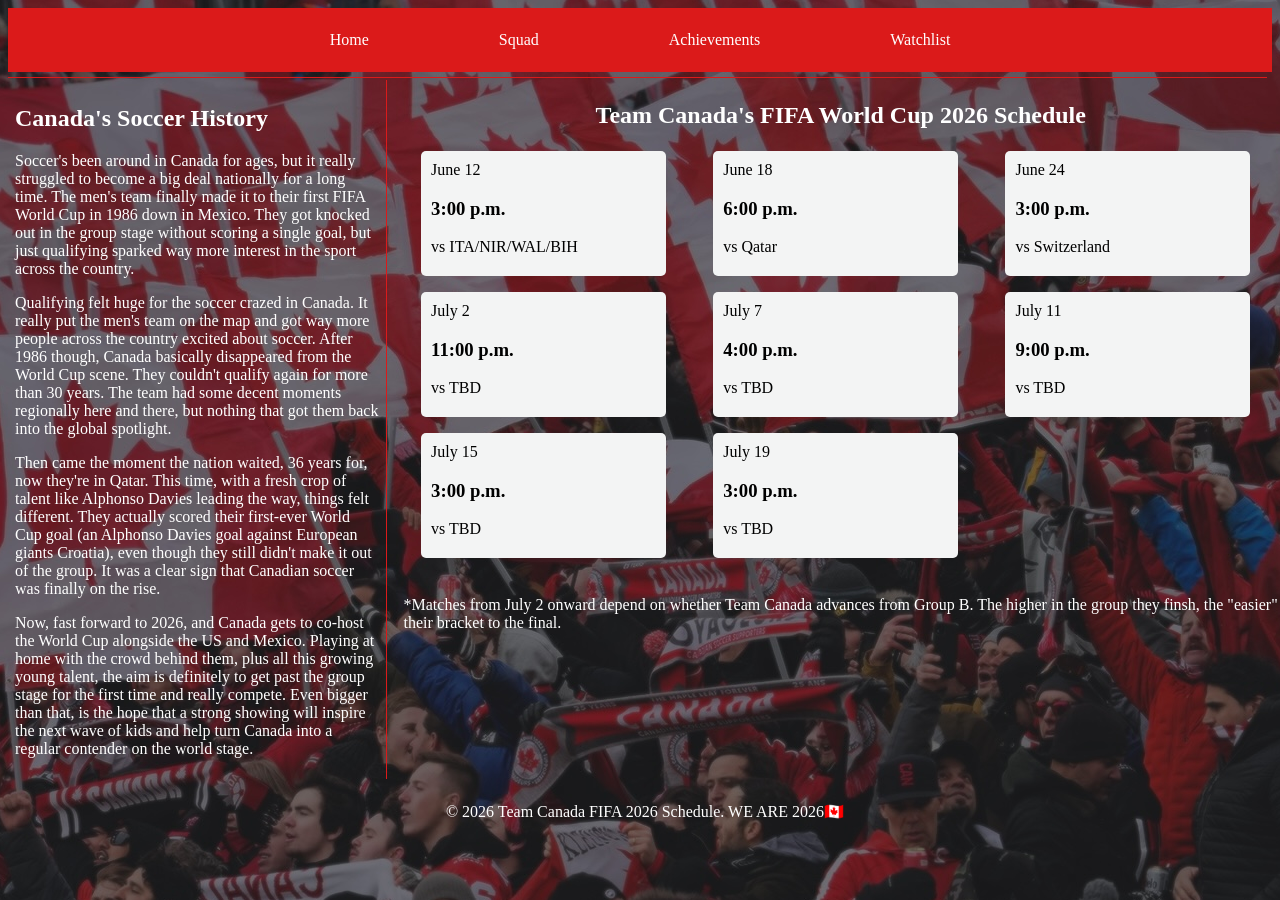
==== index.html @ 7243f4d8 "Added last 5 results for team Canada and all other opponent teams where applicable" ====
<!DOCTYPE html>
<html lang="en">

<head>
    <meta charset="UTF-8">
    <title>Team Canada's FIFA World Cup Schedule</title>
    <link rel="stylesheet" href="css/styles.css">
    <script defer src="script.js"></script>
</head>

<body class="index-page">
    <header class="header">
        <div class="header-content">
            <nav class="nav">
                <ul class="nav-list">
                    <li>Home</li>
                    <li><a href="players.html">Squad</a></li>
                    <li>Achievements</li>
                    <li>Watchlist</li>
                </ul>
            </nav>
        </div>
    </header>

    <div class="homepage">
        <section id="history" class="historySection">
            <h1>Canada's Soccer History</h1>

            <p>Soccer's been around in Canada for ages, but it really struggled to become a big deal nationally for a
                long time. The men's team finally made it to their first FIFA World Cup in 1986 down in Mexico. They got
                knocked out in the group stage without scoring a single goal, but just qualifying sparked way more
                interest in
                the sport across the country.</p>

            <p>Qualifying felt huge for the soccer crazed in Canada. It really put the men's team on the map and got way
                more people
                across the country excited about soccer. After 1986 though, Canada basically disappeared from the World
                Cup scene.
                They couldn't qualify again for more than 30 years. The team had some decent moments regionally here and
                there, but
                nothing that got them back into the global spotlight.</p>

            <p>Then came the moment the nation waited, 36 years for, now they're in Qatar. This time, with a fresh crop
                of talent like
                Alphonso Davies leading the way, things felt different. They actually scored their first-ever World Cup
                goal
                (an Alphonso Davies goal against European giants Croatia), even though they still didn't make it out of
                the group.
                It was a clear sign that Canadian soccer was finally on the rise.</p>

            <p>Now, fast forward to 2026, and Canada gets to co-host the World Cup alongside the US and Mexico. Playing
                at home with the crowd behind them, plus all this growing young talent, the aim is definitely to get
                past
                the group stage for the first time and really compete. Even bigger than that, is the hope that a strong
                showing will inspire the next wave of kids and help turn Canada into a regular contender on the world
                stage.</p>

        </section>

        <section id="schedule" class="scheduleSection">
            <h2>Team Canada's FIFA World Cup 2026 Schedule</h2>

            <div class="games">

                <div class="preview" data-date="June 12" data-time="3:00 p.m." data-opponent="ITA/NIR/WAL/BIH"
                    data-location="BMO Field, Toronto" data-stage="Group Stage">
                    <p1>June 12</p1>
                    <h3>3:00 p.m.</h3>
                    <p1>vs ITA/NIR/WAL/BIH</p1>
                </div>

                <div class="preview" data-date="June 18" data-time="6:00 p.m." data-opponent="Qatar"
                    data-location="BC Place, Vancouver" data-stage="Group Stage">
                    <p1>June 18</p1>
                    <h3>6:00 p.m.</h3>
                    <p1>vs Qatar</p1>
                </div>

                <div class="preview" data-date="June 24" data-time="3:00 p.m." data-opponent="Switzerland"
                    data-location="BC Place, Vancouver" data-stage="Group Stage">
                    <p1>June 24</p1>
                    <h3>3:00 p.m.</h3>
                    <p1>vs Switzerland</p1>
                </div>

                <div class="preview" data-date="July 2" data-time="11:00 p.m." data-opponent="TBD"
                    data-location="BC Place, Vancouver" data-stage="Round of 32">
                    <p1>July 2</p1>
                    <h3>11:00 p.m.</h3>
                    <p1>vs TBD</p1>
                </div>

                <div class="preview" data-date="July 7" data-time="4:00 p.m." data-opponent="TBD"
                    data-location="BC Place, Vancouver" data-stage="Round of 16">
                    <p1>July 7</p1>
                    <h3>4:00 p.m.</h3>
                    <p1>vs TBD</p1>
                </div>

                <div class="preview" data-date="July 11" data-time="9:00 p.m." data-opponent="TBD"
                    data-location="Arrowhead Stadium, Kansas" data-stage="Quarter Finals">
                    <p1>July 11</p1>
                    <h3>9:00 p.m.</h3>
                    <p1>vs TBD</p1>
                </div>

                <div class="preview" data-date="July 15" data-time="3:00 p.m." data-opponent="TBD"
                    data-location="Mercedes-Benz Stadium, Atlanta" data-stage="Semi Finals">
                    <p1>July 15</p1>
                    <h3>3:00 p.m.</h3>
                    <p1>vs TBD</p1>
                </div>

                <div class="preview" data-date="July 19" data-time="3:00 p.m." data-opponent="TBD"
                    data-location="MetLife Stadium, New Jersey" data-stage="Final">
                    <p1>July 19</p1>
                    <h3>3:00 p.m.</h3>
                    <p1>vs TBD</p1>
                </div>

            </div><br><br>

            <p2>*Matches from July 2 onward depend on whether Team Canada advances from Group B. The higher in the group
                they finsh, the "easier" their bracket to the final.</p2>

        </section>

    </div>

    <div id="gameModal" class="modal">
        <div class="modal-content">
            <span class="close-btn">&times;</span>

            <div class="details-container">

                <div class="homeTeam-container">
                    <img id="canadaFlag" src="images/canada-flag.jpg" alt="Canadian Flag">
                    <p>Canada</p>
                    <p id="CanadaForm">Form: D W L W D </p>
                </div>

                <div class="modal-text">
                    <h2 id="modalTitle">Match Details</h2>
                    <p>VS</p>
                    <p id="modalDate"></p>
                    <p id="modalTime"></p>
                    <p id="modalStage"></p>
                    <p id="modalLocation"></p>
                </div>

                <div class="awayTeam-container">
                    <img id="opponentFlag" src="" alt="Opponent Flag">
                    <p id="modalOpponent"></p>
                    <p id="recentForm" class="form"></p>
                </div>
                
            </div>
            <button id="favouriteBtn">Add to Favourites</button>
        </div>
    </div>

    <footer class="footer">
        <p>© 2026 Team Canada FIFA 2026 Schedule. WE ARE 2026🇨🇦</p>
    </footer>

</body>

</html>
---- css/styles.css ----
body.index-page {
  background-image: url("../images/homepage.jpg");
  background-repeat: no-repeat;
  background-attachment: fixed;
  background-position: center;
  background-size: auto;
  color: white;
}

.header {
  background-color: #db1a1a;
  color: #ffff;
  padding: 5px;
  margin-bottom: 1px;
}

.footer {
  color: #ffff;
  padding: 5px;
  text-align: center;
  position: relative;
  bottom: 0;
  width: 100%;
}

.nav-list {
  list-style: none;
  padding: 0;
  display: flex;
  justify-content: center;
  gap: 120px;
}

.nav-list li {
  display: inline;
  padding: 2px 5px;
}

.nav-list li:hover {
  cursor: pointer;
  text-decoration: underline;
}

.nav-list li a {
  color: white;
  text-decoration: none;
}

.homepage {
  display: grid;
  grid-template-columns: 30% 70%;
  margin-top: 5px;
  margin-right: 5px;
  padding: 2px;
  gap: 15px;
  border-top: #db1a1a solid 1px;
}

.historySection {
  padding: 5px;
  border-right: #db1a1a solid 1px;
}

.scheduleSection {
  padding: 2px;
  color: black;
}

h2 {
  text-align: center;
  color: white;
}

.games {
  display: grid;
  grid-template-columns: repeat(auto-fill, minmax(225px, 1fr));
  grid-auto-rows: 125px;
  gap: 1em;
  padding: 2px;
  justify-items: center;
  margin-right: 10px;
}

.preview {
  background-color: #f3f4f4;
  text-align: left;
  width: 225px;
  padding: 10px;
  border: hidden;
  border-radius: 5px;
  height: 105px;
}

.preview:hover {
  background-color: #db1a1a;
  cursor: pointer;
  color: white;
}

p2 {
  color: white;
}

.squad-grid {
  display: grid;

  grid-template-columns: repeat(auto-fill, minmax(200px, 1fr));

  gap: 16px;

  margin-bottom: 40px;
}

.members {
  background: #db1a1a;

  border-radius: 8px;

  overflow: hidden;

  text-align: center;

  padding-bottom: 10px;

  color: white;
}

.members img {
  width: 100%;

  height: 190px;

  object-fit: cover;

  display: block;
}

h4 {
  text-align: center;
}

h5 {
  text-align: center;
}

a {
  color: black;

  text-decoration: none;
}

.modal {
  display: none;
  position: fixed;
  top: 0;
  left: 0;
  width: 100%;
  height: 100%;
  background-color: rgba(0, 0, 0, 0.7);
  justify-content: center;
  align-items: center;
  z-index: 1000;
}

.details-container {
  display: grid;
  grid-template-columns: 130px 1fr 130px;
  align-items: center;
  gap: 30px;
}

.homeTeam-container {
  display: flex;
  flex-direction: column;
  align-items: center;
}

.homeTeam-container p {
  margin: 5px 0;
}

#CanadaForm {
  font-size: 12px;
}

.awayTeam-container {
  display: flex;
  flex-direction: column;
  align-items: center;
}

.awayTeam-container p {
  margin: 5px 0;
}

#recentForm {
  font-size: 12px;
}

#canadaFlag, #opponentFlag {
  width: 120px;
  height: auto;
  object-fit: contain;
}

.modal-content {
  background-color: white;
  color: black;
  max-width: 90%;
  padding: 25px;
  border-radius: 10px;
  text-align: center;
  position: relative;
  animation: fadeIn 0.3s ease;

  display: flex;
  flex-direction: column;
  gap: 20px
}

.modal-content h2 {
  color: black;
  margin-bottom: 15px;
  text-align: center;
}

.close-btn {
  position: absolute;
  top: 10px;
  right: 15px;
  font-size: 28px;
  cursor: pointer;
  color: black;
}

.close-btn:hover {
  color: #db1a1a;
}

#favouriteBtn {
  background-color: #db1a1a;
  color: white;
  border: none;
  padding: 10px 16px;
  border-radius: 5px;
  cursor: pointer;
  margin-top: 10px;
}

#favouriteBtn:hover {
  background-color: #a50f0f;
}

@keyframes fadeIn {
  from {
    opacity: 0;
    transform: scale(0.9);
  }
  to {
    opacity: 1;
    transform: scale(1);
  }
}
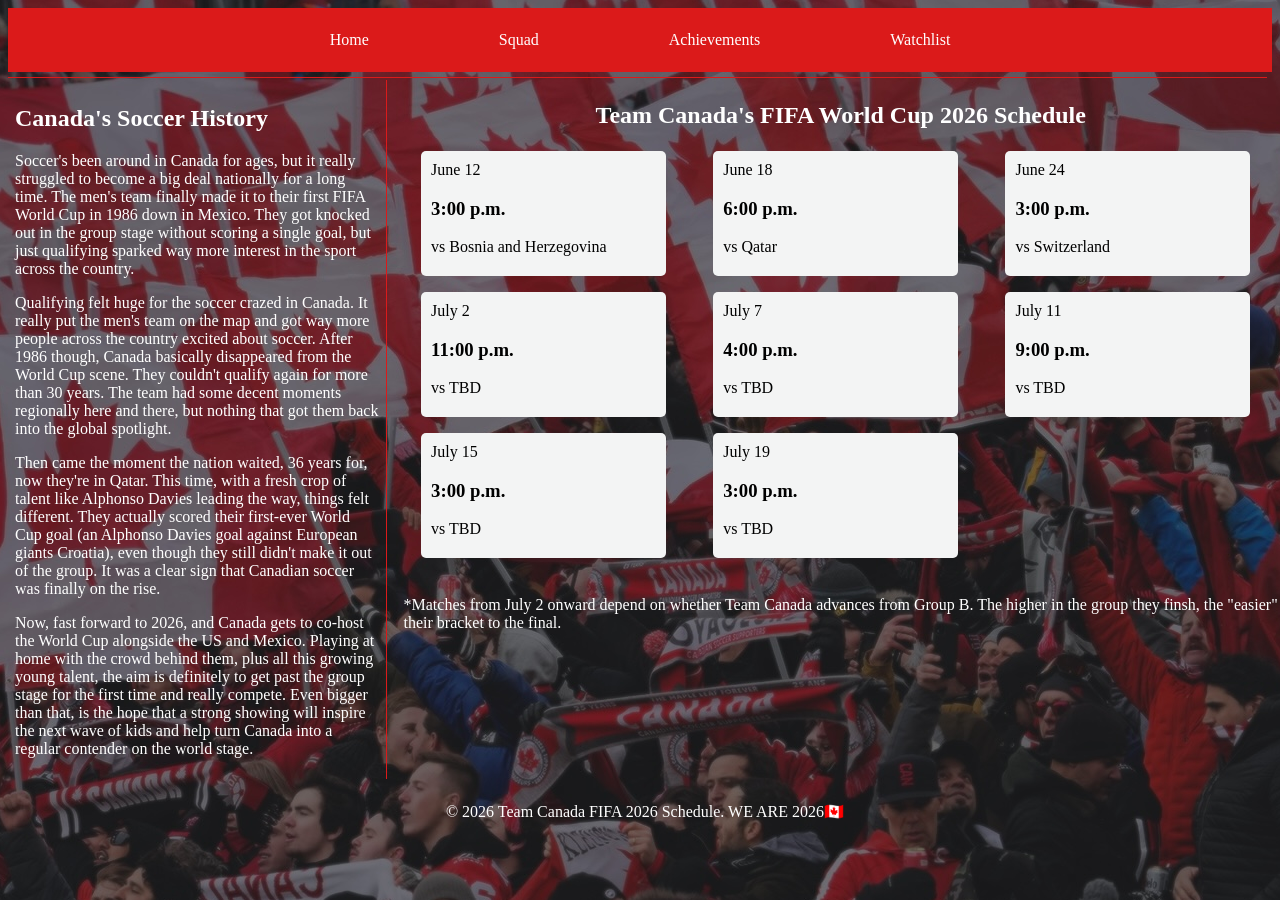
==== commit 9ddf3a8a: "Updated match one to show the correct opponent" ====
--- a/index.html
+++ b/index.html
@@ -5,7 +5,6 @@
     <meta charset="UTF-8">
     <title>Team Canada's FIFA World Cup Schedule</title>
     <link rel="stylesheet" href="css/styles.css">
-    <script defer src="script.js"></script>
 </head>
 
 <body class="index-page">
@@ -28,32 +27,23 @@
 
             <p>Soccer's been around in Canada for ages, but it really struggled to become a big deal nationally for a
                 long time. The men's team finally made it to their first FIFA World Cup in 1986 down in Mexico. They got
-                knocked out in the group stage without scoring a single goal, but just qualifying sparked way more
-                interest in
+                knocked out in the group stage without scoring a single goal, but just qualifying sparked way more interest in
                 the sport across the country.</p>
 
-            <p>Qualifying felt huge for the soccer crazed in Canada. It really put the men's team on the map and got way
-                more people
-                across the country excited about soccer. After 1986 though, Canada basically disappeared from the World
-                Cup scene.
-                They couldn't qualify again for more than 30 years. The team had some decent moments regionally here and
-                there, but
+            <p>Qualifying felt huge for the soccer crazed in Canada. It really put the men's team on the map and got way more people
+                across the country excited about soccer. After 1986 though, Canada basically disappeared from the World Cup scene.
+                They couldn't qualify again for more than 30 years. The team had some decent moments regionally here and there, but 
                 nothing that got them back into the global spotlight.</p>
 
-            <p>Then came the moment the nation waited, 36 years for, now they're in Qatar. This time, with a fresh crop
-                of talent like
-                Alphonso Davies leading the way, things felt different. They actually scored their first-ever World Cup
-                goal
-                (an Alphonso Davies goal against European giants Croatia), even though they still didn't make it out of
-                the group.
+            <p>Then came the moment the nation waited, 36 years for, now they're in Qatar. This time, with a fresh crop of talent like 
+                Alphonso Davies leading the way, things felt different. They actually scored their first-ever World Cup goal 
+                (an Alphonso Davies goal against European giants Croatia), even though they still didn't make it out of the group. 
                 It was a clear sign that Canadian soccer was finally on the rise.</p>
 
             <p>Now, fast forward to 2026, and Canada gets to co-host the World Cup alongside the US and Mexico. Playing
-                at home with the crowd behind them, plus all this growing young talent, the aim is definitely to get
-                past
+                at home with the crowd behind them, plus all this growing young talent, the aim is definitely to get past
                 the group stage for the first time and really compete. Even bigger than that, is the hope that a strong
-                showing will inspire the next wave of kids and help turn Canada into a regular contender on the world
-                stage.</p>
+                showing will inspire the next wave of kids and help turn Canada into a regular contender on the world stage.</p>
 
         </section>
 
@@ -62,57 +52,49 @@
 
             <div class="games">
 
-                <div class="preview" data-date="June 12" data-time="3:00 p.m." data-opponent="ITA/NIR/WAL/BIH"
-                    data-location="BMO Field, Toronto" data-stage="Group Stage">
+                <div class="preview">
                     <p1>June 12</p1>
                     <h3>3:00 p.m.</h3>
-                    <p1>vs ITA/NIR/WAL/BIH</p1>
+                    <p1>vs Bosnia and Herzegovina</p1>
                 </div>
 
-                <div class="preview" data-date="June 18" data-time="6:00 p.m." data-opponent="Qatar"
-                    data-location="BC Place, Vancouver" data-stage="Group Stage">
+                <div class="preview">
                     <p1>June 18</p1>
                     <h3>6:00 p.m.</h3>
                     <p1>vs Qatar</p1>
                 </div>
 
-                <div class="preview" data-date="June 24" data-time="3:00 p.m." data-opponent="Switzerland"
-                    data-location="BC Place, Vancouver" data-stage="Group Stage">
+                <div class="preview">
                     <p1>June 24</p1>
                     <h3>3:00 p.m.</h3>
                     <p1>vs Switzerland</p1>
                 </div>
 
-                <div class="preview" data-date="July 2" data-time="11:00 p.m." data-opponent="TBD"
-                    data-location="BC Place, Vancouver" data-stage="Round of 32">
+                <div class="preview">
                     <p1>July 2</p1>
                     <h3>11:00 p.m.</h3>
                     <p1>vs TBD</p1>
                 </div>
 
-                <div class="preview" data-date="July 7" data-time="4:00 p.m." data-opponent="TBD"
-                    data-location="BC Place, Vancouver" data-stage="Round of 16">
+                <div class="preview">
                     <p1>July 7</p1>
                     <h3>4:00 p.m.</h3>
                     <p1>vs TBD</p1>
                 </div>
 
-                <div class="preview" data-date="July 11" data-time="9:00 p.m." data-opponent="TBD"
-                    data-location="Arrowhead Stadium, Kansas" data-stage="Quarter Finals">
+                <div class="preview">
                     <p1>July 11</p1>
                     <h3>9:00 p.m.</h3>
                     <p1>vs TBD</p1>
                 </div>
 
-                <div class="preview" data-date="July 15" data-time="3:00 p.m." data-opponent="TBD"
-                    data-location="Mercedes-Benz Stadium, Atlanta" data-stage="Semi Finals">
+                <div class="preview">
                     <p1>July 15</p1>
                     <h3>3:00 p.m.</h3>
                     <p1>vs TBD</p1>
                 </div>
 
-                <div class="preview" data-date="July 19" data-time="3:00 p.m." data-opponent="TBD"
-                    data-location="MetLife Stadium, New Jersey" data-stage="Final">
+                <div class="preview">
                     <p1>July 19</p1>
                     <h3>3:00 p.m.</h3>
                     <p1>vs TBD</p1>
@@ -127,42 +109,11 @@
 
     </div>
 
-    <div id="gameModal" class="modal">
-        <div class="modal-content">
-            <span class="close-btn">&times;</span>
-
-            <div class="details-container">
-
-                <div class="homeTeam-container">
-                    <img id="canadaFlag" src="images/canada-flag.jpg" alt="Canadian Flag">
-                    <p>Canada</p>
-                    <p id="CanadaForm">Form: D W L W D </p>
-                </div>
-
-                <div class="modal-text">
-                    <h2 id="modalTitle">Match Details</h2>
-                    <p>VS</p>
-                    <p id="modalDate"></p>
-                    <p id="modalTime"></p>
-                    <p id="modalStage"></p>
-                    <p id="modalLocation"></p>
-                </div>
-
-                <div class="awayTeam-container">
-                    <img id="opponentFlag" src="" alt="Opponent Flag">
-                    <p id="modalOpponent"></p>
-                    <p id="recentForm" class="form"></p>
-                </div>
-                
-            </div>
-            <button id="favouriteBtn">Add to Favourites</button>
-        </div>
-    </div>
-
     <footer class="footer">
         <p>© 2026 Team Canada FIFA 2026 Schedule. WE ARE 2026🇨🇦</p>
     </footer>
 
+
 </body>
 
 </html>
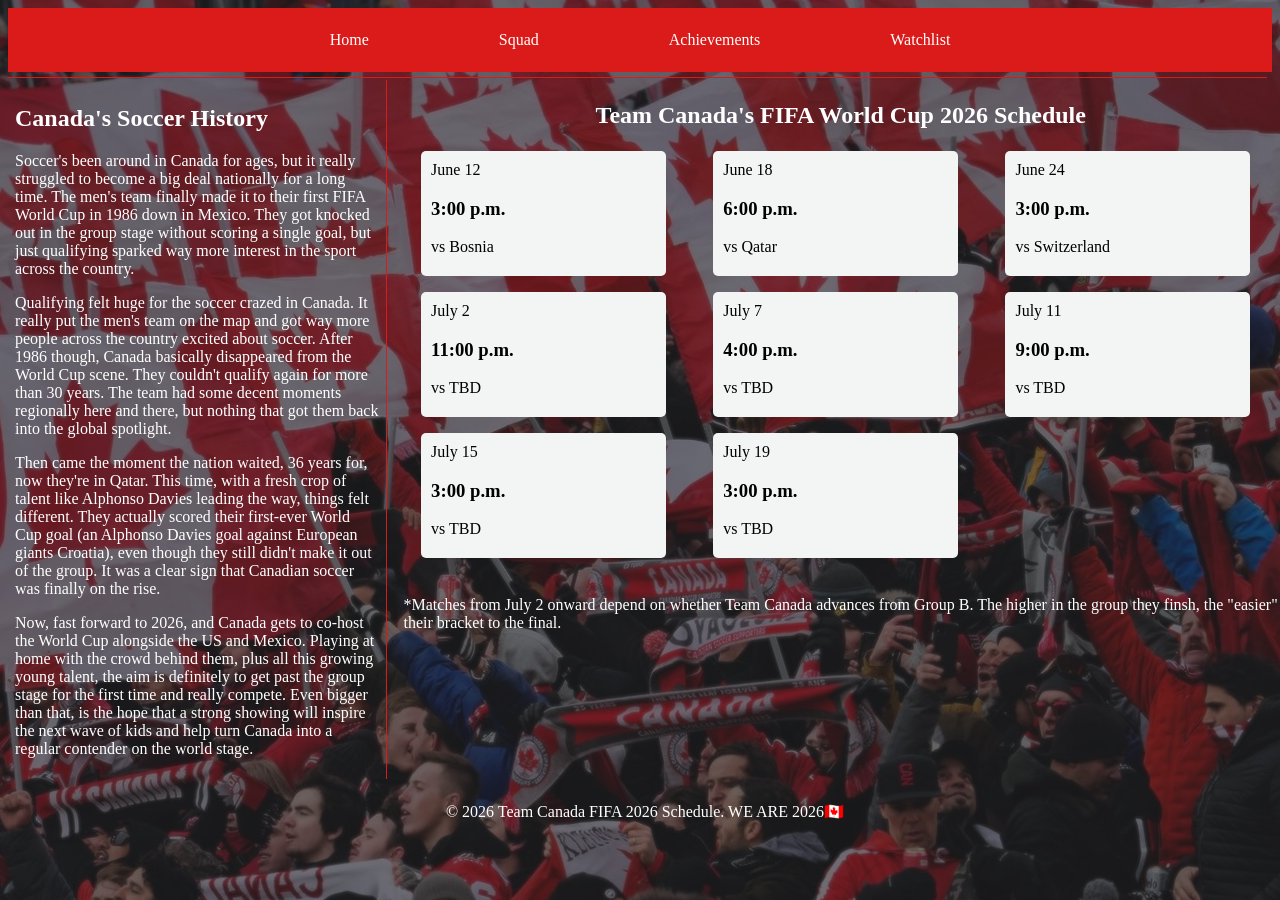
==== commit bf684eb1: "Updated modals to include Bosnia Flag" ====
--- a/index.html
+++ b/index.html
@@ -5,6 +5,7 @@
     <meta charset="UTF-8">
     <title>Team Canada's FIFA World Cup Schedule</title>
     <link rel="stylesheet" href="css/styles.css">
+    <script defer src="script.js"></script>
 </head>
 
 <body class="index-page">
@@ -27,23 +28,32 @@
 
             <p>Soccer's been around in Canada for ages, but it really struggled to become a big deal nationally for a
                 long time. The men's team finally made it to their first FIFA World Cup in 1986 down in Mexico. They got
-                knocked out in the group stage without scoring a single goal, but just qualifying sparked way more interest in
+                knocked out in the group stage without scoring a single goal, but just qualifying sparked way more
+                interest in
                 the sport across the country.</p>
 
-            <p>Qualifying felt huge for the soccer crazed in Canada. It really put the men's team on the map and got way more people
-                across the country excited about soccer. After 1986 though, Canada basically disappeared from the World Cup scene.
-                They couldn't qualify again for more than 30 years. The team had some decent moments regionally here and there, but 
+            <p>Qualifying felt huge for the soccer crazed in Canada. It really put the men's team on the map and got way
+                more people
+                across the country excited about soccer. After 1986 though, Canada basically disappeared from the World
+                Cup scene.
+                They couldn't qualify again for more than 30 years. The team had some decent moments regionally here and
+                there, but
                 nothing that got them back into the global spotlight.</p>
 
-            <p>Then came the moment the nation waited, 36 years for, now they're in Qatar. This time, with a fresh crop of talent like 
-                Alphonso Davies leading the way, things felt different. They actually scored their first-ever World Cup goal 
-                (an Alphonso Davies goal against European giants Croatia), even though they still didn't make it out of the group. 
+            <p>Then came the moment the nation waited, 36 years for, now they're in Qatar. This time, with a fresh crop
+                of talent like
+                Alphonso Davies leading the way, things felt different. They actually scored their first-ever World Cup
+                goal
+                (an Alphonso Davies goal against European giants Croatia), even though they still didn't make it out of
+                the group.
                 It was a clear sign that Canadian soccer was finally on the rise.</p>
 
             <p>Now, fast forward to 2026, and Canada gets to co-host the World Cup alongside the US and Mexico. Playing
-                at home with the crowd behind them, plus all this growing young talent, the aim is definitely to get past
+                at home with the crowd behind them, plus all this growing young talent, the aim is definitely to get
+                past
                 the group stage for the first time and really compete. Even bigger than that, is the hope that a strong
-                showing will inspire the next wave of kids and help turn Canada into a regular contender on the world stage.</p>
+                showing will inspire the next wave of kids and help turn Canada into a regular contender on the world
+                stage.</p>
 
         </section>
 
@@ -52,49 +62,57 @@
 
             <div class="games">
 
-                <div class="preview">
+                <div class="preview" data-date="June 12" data-time="3:00 p.m." data-opponent="Bosnia"
+                    data-location="BMO Field, Toronto" data-stage="Group Stage">
                     <p1>June 12</p1>
                     <h3>3:00 p.m.</h3>
-                    <p1>vs Bosnia and Herzegovina</p1>
+                    <p1>vs Bosnia</p1>
                 </div>
 
-                <div class="preview">
+                <div class="preview" data-date="June 18" data-time="6:00 p.m." data-opponent="Qatar"
+                    data-location="BC Place, Vancouver" data-stage="Group Stage">
                     <p1>June 18</p1>
                     <h3>6:00 p.m.</h3>
                     <p1>vs Qatar</p1>
                 </div>
 
-                <div class="preview">
+                <div class="preview" data-date="June 24" data-time="3:00 p.m." data-opponent="Switzerland"
+                    data-location="BC Place, Vancouver" data-stage="Group Stage">
                     <p1>June 24</p1>
                     <h3>3:00 p.m.</h3>
                     <p1>vs Switzerland</p1>
                 </div>
 
-                <div class="preview">
+                <div class="preview" data-date="July 2" data-time="11:00 p.m." data-opponent="TBD"
+                    data-location="BC Place, Vancouver" data-stage="Round of 32">
                     <p1>July 2</p1>
                     <h3>11:00 p.m.</h3>
                     <p1>vs TBD</p1>
                 </div>
 
-                <div class="preview">
+                <div class="preview" data-date="July 7" data-time="4:00 p.m." data-opponent="TBD"
+                    data-location="BC Place, Vancouver" data-stage="Round of 16">
                     <p1>July 7</p1>
                     <h3>4:00 p.m.</h3>
                     <p1>vs TBD</p1>
                 </div>
 
-                <div class="preview">
+                <div class="preview" data-date="July 11" data-time="9:00 p.m." data-opponent="TBD"
+                    data-location="Arrowhead Stadium, Kansas" data-stage="Quarter Finals">
                     <p1>July 11</p1>
                     <h3>9:00 p.m.</h3>
                     <p1>vs TBD</p1>
                 </div>
 
-                <div class="preview">
+                <div class="preview" data-date="July 15" data-time="3:00 p.m." data-opponent="TBD"
+                    data-location="Mercedes-Benz Stadium, Atlanta" data-stage="Semi Finals">
                     <p1>July 15</p1>
                     <h3>3:00 p.m.</h3>
                     <p1>vs TBD</p1>
                 </div>
 
-                <div class="preview">
+                <div class="preview" data-date="July 19" data-time="3:00 p.m." data-opponent="TBD"
+                    data-location="MetLife Stadium, New Jersey" data-stage="Final">
                     <p1>July 19</p1>
                     <h3>3:00 p.m.</h3>
                     <p1>vs TBD</p1>
@@ -109,11 +127,42 @@
 
     </div>
 
+    <div id="gameModal" class="modal">
+        <div class="modal-content">
+            <span class="close-btn">&times;</span>
+
+            <div class="details-container">
+
+                <div class="homeTeam-container">
+                    <img id="canadaFlag" src="images/canada-flag.jpg" alt="Canadian Flag">
+                    <p>Canada</p>
+                    <p id="CanadaForm">Form: D W L W D </p>
+                </div>
+
+                <div class="modal-text">
+                    <h2 id="modalTitle">Match Details</h2>
+                    <p>VS</p>
+                    <p id="modalDate"></p>
+                    <p id="modalTime"></p>
+                    <p id="modalStage"></p>
+                    <p id="modalLocation"></p>
+                </div>
+
+                <div class="awayTeam-container">
+                    <img id="opponentFlag" src="" alt="Opponent Flag">
+                    <p id="modalOpponent"></p>
+                    <p id="recentForm" class="form"></p>
+                </div>
+                
+            </div>
+            <button id="favouriteBtn">Add to Favourites</button>
+        </div>
+    </div>
+
     <footer class="footer">
         <p>© 2026 Team Canada FIFA 2026 Schedule. WE ARE 2026🇨🇦</p>
     </footer>
 
-
 </body>
 
 </html>
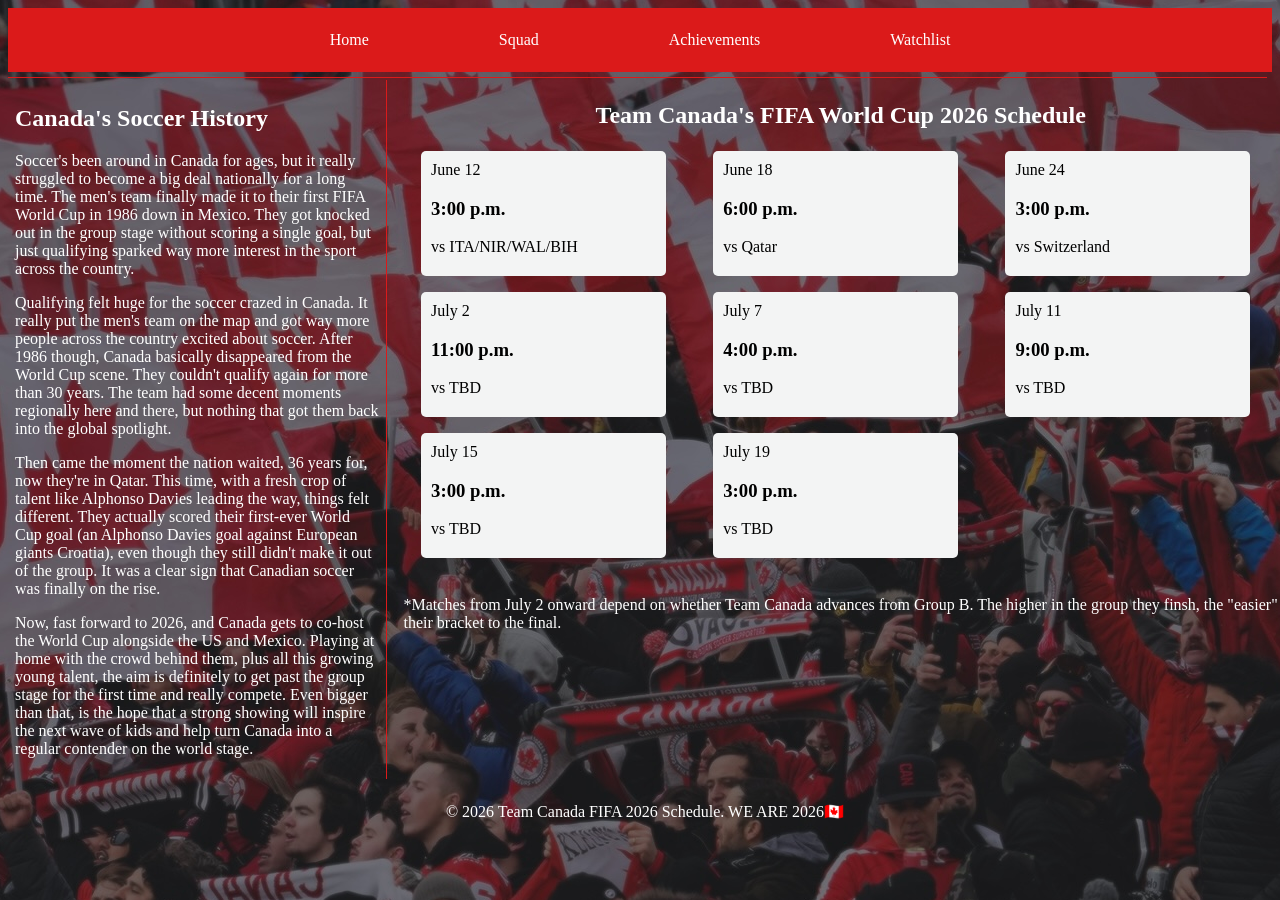
==== commit 145748bb: "added basic style to VS in the modals" ====
--- a/index.html
+++ b/index.html
@@ -62,11 +62,11 @@
 
             <div class="games">
 
-                <div class="preview" data-date="June 12" data-time="3:00 p.m." data-opponent="Bosnia"
+                <div class="preview" data-date="June 12" data-time="3:00 p.m." data-opponent="ITA/NIR/WAL/BIH"
                     data-location="BMO Field, Toronto" data-stage="Group Stage">
                     <p1>June 12</p1>
                     <h3>3:00 p.m.</h3>
-                    <p1>vs Bosnia</p1>
+                    <p1>vs ITA/NIR/WAL/BIH</p1>
                 </div>
 
                 <div class="preview" data-date="June 18" data-time="6:00 p.m." data-opponent="Qatar"
@@ -141,7 +141,7 @@
 
                 <div class="modal-text">
                     <h2 id="modalTitle">Match Details</h2>
-                    <p>VS</p>
+                    <p id="modalVS">VS</p>
                     <p id="modalDate"></p>
                     <p id="modalTime"></p>
                     <p id="modalStage"></p>
--- a/css/styles.css
+++ b/css/styles.css
@@ -222,6 +222,13 @@
   color: black;
   margin-bottom: 15px;
   text-align: center;
+}
+
+#modalVS {
+  font-size: 18px;
+  color: #db1a1a;
+  font-style: italic;
+  font-weight: bold
 }
 
 .close-btn {
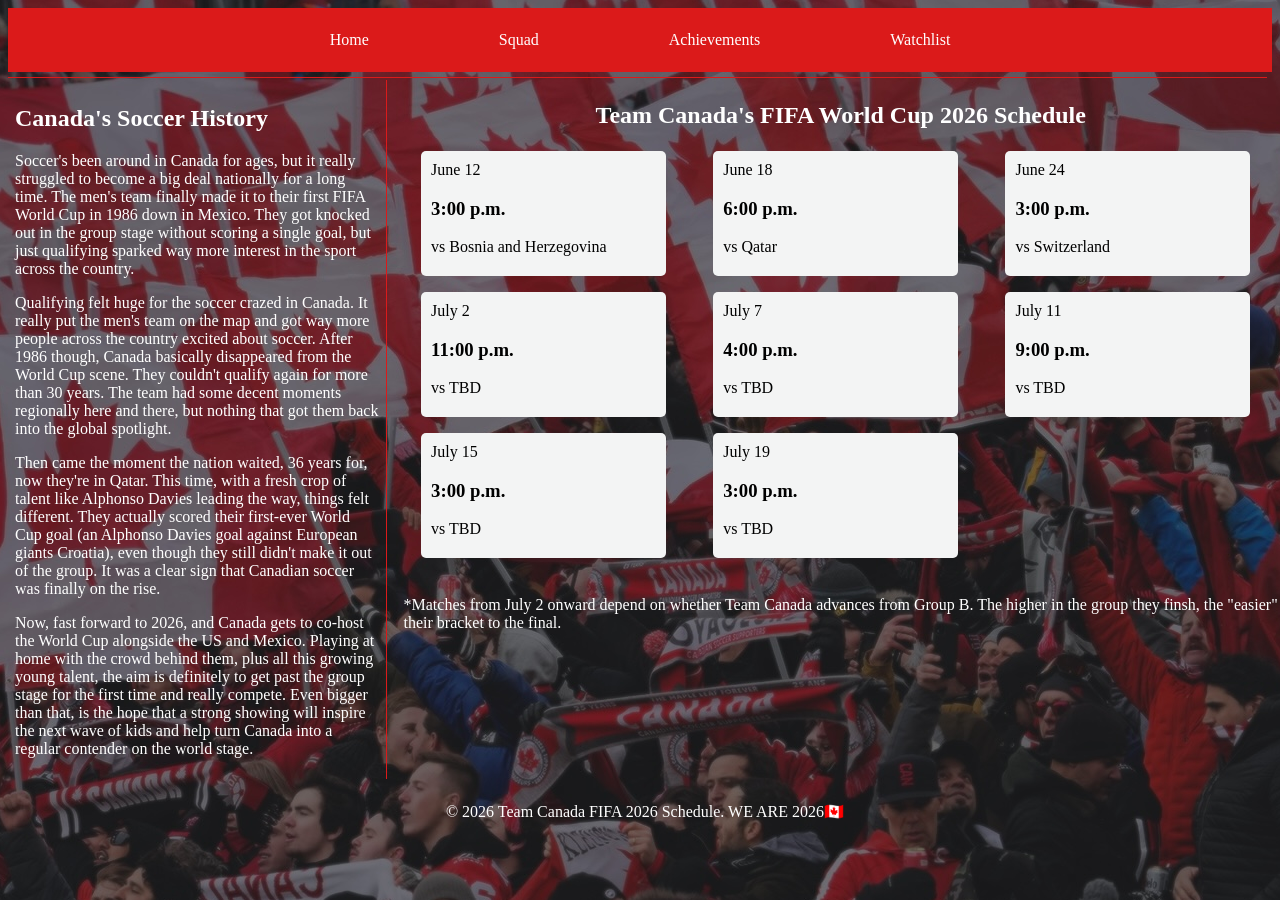
==== commit 9b286d16: "Merge pull request #13 from codenoob1738/feature/homepage Updated match one to show the correct oppo" ====
--- a/index.html
+++ b/index.html
@@ -66,7 +66,7 @@
                     data-location="BMO Field, Toronto" data-stage="Group Stage">
                     <p1>June 12</p1>
                     <h3>3:00 p.m.</h3>
-                    <p1>vs ITA/NIR/WAL/BIH</p1>
+                    <p1>vs Bosnia and Herzegovina</p1>
                 </div>
 
                 <div class="preview" data-date="June 18" data-time="6:00 p.m." data-opponent="Qatar"
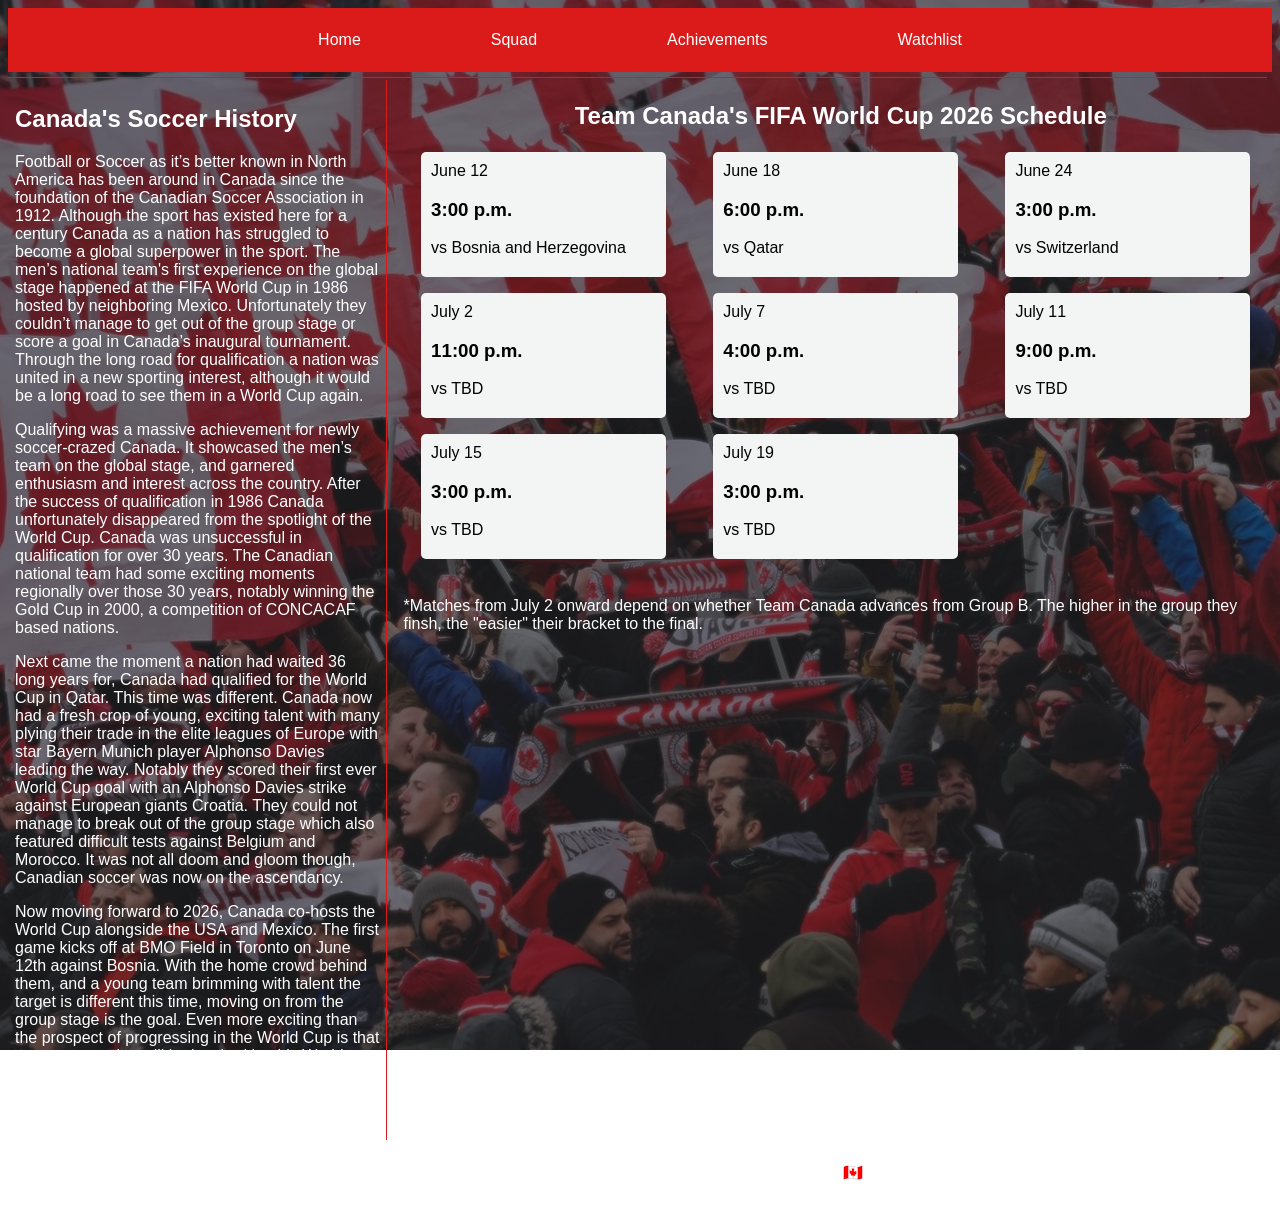
==== commit ff56ca2b: "Edited the content on home page and changed font size based on Andrew's website content review" ====
--- a/index.html
+++ b/index.html
@@ -15,8 +15,8 @@
                 <ul class="nav-list">
                     <li>Home</li>
                     <li><a href="players.html">Squad</a></li>
-                    <li>Achievements</li>
-                    <li>Watchlist</li>
+                    <li><a href="achievements.html">Achievements</a></li>
+                    <li><a href="watchlist.html">Watchlist</a></li>
                 </ul>
             </nav>
         </div>
@@ -26,34 +26,48 @@
         <section id="history" class="historySection">
             <h1>Canada's Soccer History</h1>
 
-            <p>Soccer's been around in Canada for ages, but it really struggled to become a big deal nationally for a
-                long time. The men's team finally made it to their first FIFA World Cup in 1986 down in Mexico. They got
-                knocked out in the group stage without scoring a single goal, but just qualifying sparked way more
-                interest in
-                the sport across the country.</p>
+            <p>Football or Soccer as it’s better known in North America has been around in Canada since the foundation
+                of
+                the Canadian Soccer Association in 1912. Although the sport has existed here for a century Canada as a
+                nation
+                has struggled to become a global superpower in the sport. The men’s national team's first experience on
+                the global
+                stage happened at the FIFA World Cup in 1986 hosted by neighboring Mexico. Unfortunately they couldn’t
+                manage to get
+                out of the group stage or score a goal in Canada’s inaugural tournament. Through the long road for
+                qualification a nation
+                was united in a new sporting interest, although it would be a long road to see them in a World Cup
+                again.</p>
 
-            <p>Qualifying felt huge for the soccer crazed in Canada. It really put the men's team on the map and got way
-                more people
-                across the country excited about soccer. After 1986 though, Canada basically disappeared from the World
-                Cup scene.
-                They couldn't qualify again for more than 30 years. The team had some decent moments regionally here and
-                there, but
-                nothing that got them back into the global spotlight.</p>
+            <p>Qualifying was a massive achievement for newly soccer-crazed Canada. It showcased the men’s team on the
+                global stage, and
+                garnered enthusiasm and interest across the country. After the success of qualification in 1986 Canada
+                unfortunately
+                disappeared from the spotlight of the World Cup. Canada was unsuccessful in qualification for over 30
+                years. The Canadian
+                national team had some exciting moments regionally over those 30 years, notably winning the Gold Cup in
+                2000, a competition
+                of CONCACAF based nations.</p>
 
-            <p>Then came the moment the nation waited, 36 years for, now they're in Qatar. This time, with a fresh crop
-                of talent like
-                Alphonso Davies leading the way, things felt different. They actually scored their first-ever World Cup
-                goal
-                (an Alphonso Davies goal against European giants Croatia), even though they still didn't make it out of
-                the group.
-                It was a clear sign that Canadian soccer was finally on the rise.</p>
+            <p>Next came the moment a nation had waited 36 long years for, Canada had qualified for the World Cup in
+                Qatar. This time was different.
+                Canada now had a fresh crop of young, exciting talent with many plying their trade in the elite leagues
+                of Europe with star Bayern
+                Munich player Alphonso Davies leading the way. Notably they scored their first ever World Cup goal with
+                an Alphonso Davies strike
+                against European giants Croatia. They could not manage to break out of the group stage which also
+                featured difficult tests against
+                Belgium and Morocco. It was not all doom and gloom though, Canadian soccer was now on the ascendancy.
+            </p>
 
-            <p>Now, fast forward to 2026, and Canada gets to co-host the World Cup alongside the US and Mexico. Playing
-                at home with the crowd behind them, plus all this growing young talent, the aim is definitely to get
-                past
-                the group stage for the first time and really compete. Even bigger than that, is the hope that a strong
-                showing will inspire the next wave of kids and help turn Canada into a regular contender on the world
-                stage.</p>
+            <p>Now moving forward to 2026, Canada co-hosts the World Cup alongside the USA and Mexico. The first game
+                kicks off at BMO Field in Toronto
+                on June 12th against Bosnia. With the home crowd behind them, and a young team brimming with talent the
+                target is different this time, moving
+                on from the group stage is the goal. Even more exciting than the prospect of progressing in the World
+                Cup is that a new generation will be
+                inspired by this World Cup, hopefully transitioning this new excitement into regularly being a contender
+                on the World Stage.</p>
 
         </section>
 
@@ -62,7 +76,7 @@
 
             <div class="games">
 
-                <div class="preview" data-date="June 12" data-time="3:00 p.m." data-opponent="ITA/NIR/WAL/BIH"
+                <div class="preview" data-date="June 12" data-time="3:00 p.m." data-opponent="Bosnia"
                     data-location="BMO Field, Toronto" data-stage="Group Stage">
                     <p1>June 12</p1>
                     <h3>3:00 p.m.</h3>
@@ -153,7 +167,7 @@
                     <p id="modalOpponent"></p>
                     <p id="recentForm" class="form"></p>
                 </div>
-                
+
             </div>
             <button id="favouriteBtn">Add to Favourites</button>
         </div>
--- a/css/styles.css
+++ b/css/styles.css
@@ -5,6 +5,7 @@
   background-position: center;
   background-size: auto;
   color: white;
+  font-family: Arial, Helvetica, sans-serif;
 }
 
 .header {
@@ -89,6 +90,9 @@
   border: hidden;
   border-radius: 5px;
   height: 105px;
+
+  display: flex;
+  flex-direction: column;
 }
 
 .preview:hover {
@@ -101,51 +105,112 @@
   color: white;
 }
 
+.players-page {
+  margin: 0;
+  font-family: Arial, sans-serif;
+  background: linear-gradient(rgba(0, 0, 0, 0.65), rgba(0, 0, 0, 0.65));
+
+  background-size: cover;
+  background-position: center;
+  background-attachment: fixed;
+  color: white;
+}
+
+.players-overlay {
+  padding: 30px;
+}
+
+.players-page h4 {
+  text-align: center;
+  font-size: 40px;
+  margin-bottom: 10px;
+  color: #ffffff;
+  text-transform: uppercase;
+  letter-spacing: 2px;
+  border-bottom: 3px solid #DB1A1A;
+  display: inline-block;
+  padding-bottom: 10px;
+}
+
+.players-page .back-link {
+  display: block;
+  width: fit-content;
+  margin: 15px auto 30px auto;
+  color: white;
+  background-color: #DB1A1A;
+  padding: 10px 18px;
+  border-radius: 6px;
+  text-decoration: none;
+  font-weight: bold;
+}
+
+.players-page .back-link:hover {
+  background-color: #a31212;
+}
+
+.squad {
+  margin: 30px 0;
+  padding: 25px;
+  border: 2px solid rgba(255, 255, 255, 0.25);
+  border-left: 6px solid #DB1A1A;
+  border-radius: 12px;
+  background-color: rgba(255, 255, 255, 0.08);
+
+}
+
+.squad h5 {
+  text-align: center;
+  font-size: 28px;
+  margin-bottom: 20px;
+  color: #ffffff;
+  background-color: #DB1A1A;
+  padding: 12px;
+  border-radius: 8px;
+  text-transform: uppercase;
+  letter-spacing: 1px;
+}
+
 .squad-grid {
   display: grid;
-
-  grid-template-columns: repeat(auto-fill, minmax(200px, 1fr));
-
-  gap: 16px;
-
-  margin-bottom: 40px;
+  grid-template-columns: repeat(auto-fill, minmax(220px, 1fr));
+  gap: 20px;
+  margin-bottom: 10px;
 }
 
 .members {
-  background: #db1a1a;
-
-  border-radius: 8px;
-
+  background: white;
+  border-radius: 10px;
   overflow: hidden;
-
-  text-align: center;
-
-  padding-bottom: 10px;
-
-  color: white;
+  text-align: center;
+  color: black;
+  box-shadow: 0 4px 12px rgba(0, 0, 0, 0.3);
+  transition: transform 0.2s ease, box-shadow 0.2s ease;
+}
+
+.members:hover {
+  transform: translateY(-5px);
+  box-shadow: 0 8px 18px rgba(0, 0, 0, 0.4);
 }
 
 .members img {
   width: 100%;
-
-  height: 190px;
-
+  height: 220px;
   object-fit: cover;
-
   display: block;
 }
 
-h4 {
-  text-align: center;
-}
-
-h5 {
-  text-align: center;
+.members h5 {
+  font-size: 18px;
+  margin: 12px 8px 8px 8px;
+  color: white;
+}
+
+.members p {
+  margin: 6px 10px;
+  font-size: 14px;
 }
 
 a {
-  color: black;
-
   text-decoration: none;
 }
 
@@ -197,7 +262,8 @@
   font-size: 12px;
 }
 
-#canadaFlag, #opponentFlag {
+#canadaFlag,
+#opponentFlag {
   width: 120px;
   height: auto;
   object-fit: contain;
@@ -263,8 +329,103 @@
     opacity: 0;
     transform: scale(0.9);
   }
+
   to {
     opacity: 1;
     transform: scale(1);
   }
-} +}
+
+.achievements h1 {
+  text-align: center;
+  color: #db1a1a;
+}
+
+.achievements-content h2 {
+  text-align: center;
+}
+
+.achievements-content h3 {
+  color: #db1a1a;
+  text-align: center;
+}
+
+.slides-container {
+  position: relative;
+  width: 100%;
+  overflow: hidden;
+}
+
+.slide {
+  display: none;
+  padding: 15px;
+  background-color: white;
+  border-radius: 12px;
+  padding: 15px;
+}
+
+.slide.active {
+  display: flex;
+  flex-direction: column;
+  align-items: center;
+}
+
+button.previous,
+button.next {
+  font-size: 25px;
+  color: #db1a1a;
+  cursor: pointer;
+  position: absolute;
+  top: 40%;
+  background-color: white;
+  border: none;
+}
+
+.previous {
+  left: 10px;
+}
+
+.next {
+  right: 10px;
+}
+
+.slide h3 {
+  font-size: 28px;
+  margin-bottom: 10px;
+}
+
+.slide p {
+  font-size: 16px;
+  max-width: 700px;
+  line-height: 2;
+}
+
+.slide img {
+  max-width: 100%;
+  margin-top: 10px;
+  border-radius: 10px;
+}
+
+#favouritesContainer {
+  display: grid;
+  grid-template-columns: repeat(auto-fill, minmax(225px, 1fr));
+  gap: 1em;
+  padding: 10px;
+  margin-right: 10px;
+  justify-content: center;
+}
+
+#favouritesContainer .preview {
+  width: 225px;
+}
+
+.preview button {
+  padding: 2px;
+  border: none;
+  border-radius: 5px;
+  color: #db1a1a;
+  background: white;
+  cursor: pointer;
+
+  align-self: flex-end;
+}
